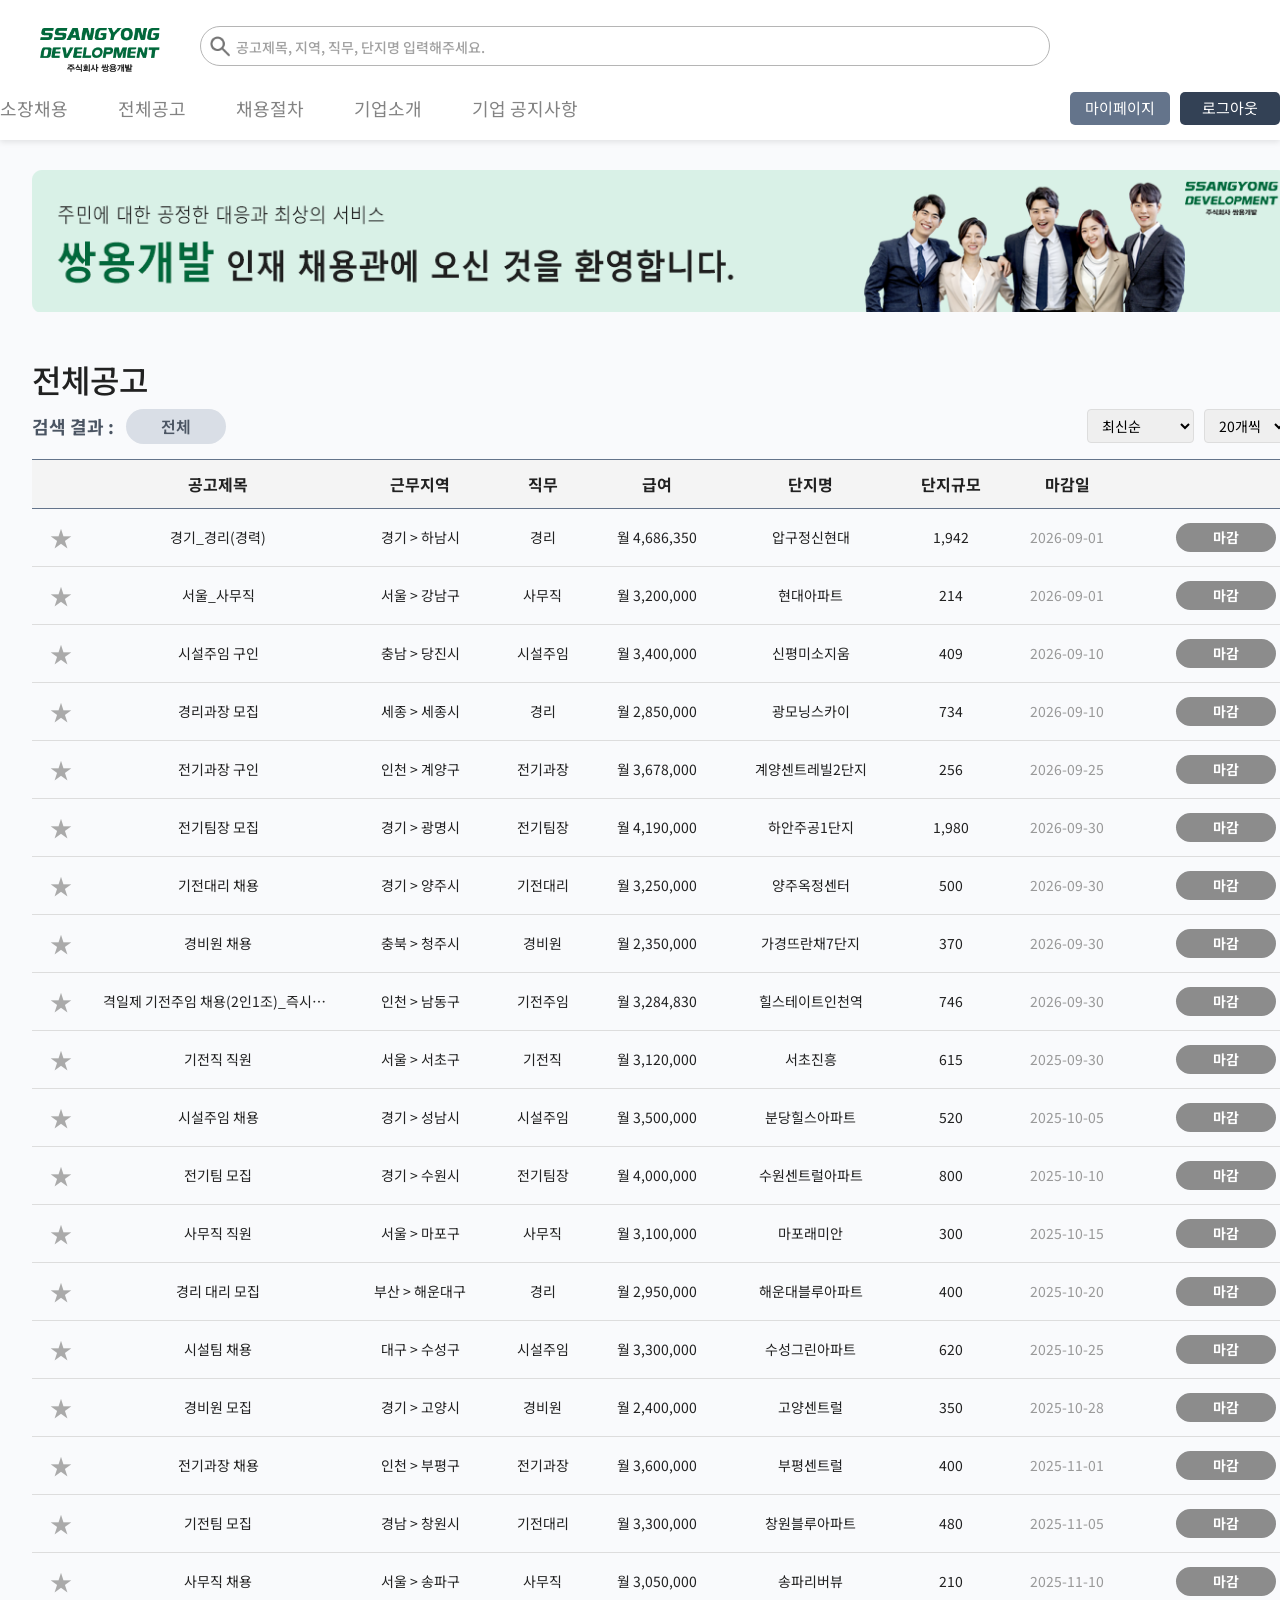
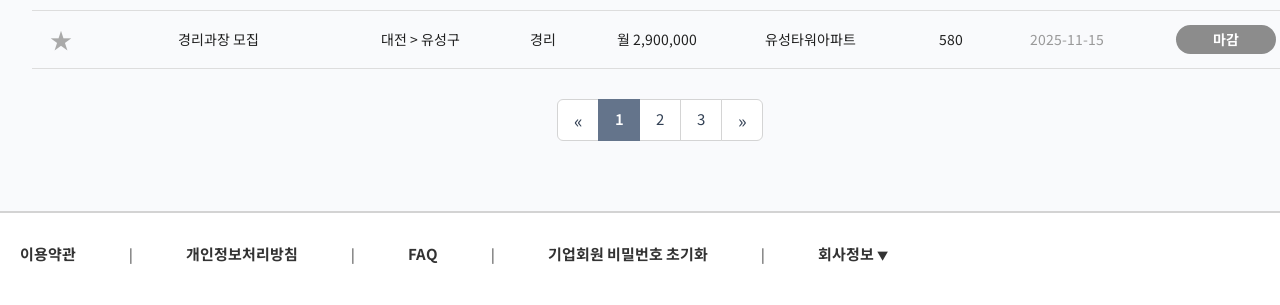
==== default.html @ 2a8342a6 "detailPage push" ====
<!DOCTYPE html>
<html lang="en">

<head>
    <meta charset="UTF-8" />
    <meta name="viewport" content="width=device-width, initial-scale=1.0" />
    <title>위탁사 채용 정보 | 아파트잡</title>
    <link rel="icon" href="/assets/img/favicon.png" type="image/x-icon" />

    <!-- bootstrap -->
    <link href="https://cdn.jsdelivr.net/npm/bootstrap@5.3.8/dist/css/bootstrap.min.css" rel="stylesheet" />
    <!-- Font Awesome CDN (v6.5.2) -->
    <link rel="stylesheet" href="https://cdnjs.cloudflare.com/ajax/libs/font-awesome/6.5.2/css/all.min.css"
        integrity="sha512-SzlrxWUlpfuzQ+pcUCosxcglQRNAq/DZjVsC0lE40xsADsfeQoE8N6JY3m5z4R7Q0zj1T9juT7d4K5t1Q=="
        crossorigin="anonymous" referrerpolicy="no-referrer" />
    <link rel="stylesheet" href="./assets/css/global.css" />
    <link rel="stylesheet" href="./assets/css/subPage.css" />
    <link rel="stylesheet" href="./assets/css/head.css" />
    <link rel="stylesheet" href="./assets/css/company-domain.css" />
</head>

<body>
    <!-- header -->
    <header id="headerWrap"></header>

    <main class="company-page container">
        <!-- 기업 배너 -->
        <section class="companyBanner">
            <img src="/assets/img/ssyong_banner-2.png" alt="기업 배너" />
        </section>

        <!-- 전체 공고 -->
        <section id="allRecruit" class="general mt-5">
            <h2 class="subJobListHeader-title">전체공고</h2>
            <div class="job-list-header">
                <div class="subSearchResult">
                    <span class="subSearchResult-label">검색 결과 :</span>
                    <div class="subSearchResult-keyword">
                        소장
                    </div>
                </div>
                <div class="sort-box">
                    <!-- 정렬 옵션 -->
                    <select id="sortOrder">
                        <option value="latest" selected>최신순</option>
                        <option value="salary">급여순</option>
                        <option value="deadline">마감임박순</option>
                    </select>

                    <!-- 페이지 개수 옵션 -->
                    <select id="pageSize">
                        <option value="20" selected>20개씩</option>
                        <option value="30">30개씩</option>
                        <option value="40">40개씩</option>
                        <option value="50">50개씩</option>
                    </select>
                </div>
            </div>
            <table class="job-table subJob-table">
                <thead>
                    <tr>
                        <th></th>
                        <th>공고제목</th>
                        <th>근무지역</th>
                        <th>직무</th>
                        <th>급여</th>
                        <th>단지명</th>
                        <th>단지규모</th>
                        <th>마감일</th>
                        <th></th>
                    </tr>
                </thead>

                <tbody id="jobTableBody">
                    <!-- JS로 데이터 렌더링 -->
                </tbody>
            </table>

            <!-- 페이지네이션 -->
            <nav class="subJob-pagination" aria-label="Page navigation example">
                <ul class="pagination justify-content-center">
                    <li class="page-item">
                        <a class="page-link" href="#" aria-label="Previous">
                            <span aria-hidden="true">&laquo;</span>
                        </a>
                    </li>
                    <li class="page-item">
                        <a class="page-link" href="#">1</a>
                    </li>
                    <li class="page-item">
                        <a class="page-link" href="#">2</a>
                    </li>
                    <li class="page-item">
                        <a class="page-link" href="#">3</a>
                    </li>
                    <li class="page-item">
                        <a class="page-link" href="#">4</a>
                    </li>
                    <li class="page-item">
                        <a class="page-link" href="#">5</a>
                    </li>
                    <li class="page-item">
                        <a class="page-link" href="#">6</a>
                    </li>
                    <li class="page-item">
                        <a class="page-link" href="#">7</a>
                    </li>
                    <li class="page-item">
                        <a class="page-link" href="#">8</a>
                    </li>
                    <li class="page-item">
                        <a class="page-link" href="#">9</a>
                    </li>
                    <li class="page-item">
                        <a class="page-link" href="#">10</a>
                    </li>
                    <li class="page-item">
                        <a class="page-link" href="#" aria-label="Next">
                            <span aria-hidden="true">&raquo;</span>
                        </a>
                    </li>
                </ul>
            </nav>
            </div>
        </section>

    </main>

    <!-- footer -->
    <footer id="footerWrap" class="site-footer"></footer>

    <!-- Back to Top -->
    <button id="backToTop" class="back-to-top" aria-label="맨 위로 이동" title="맨 위로" type="button">
        <!-- 단순한 화살표 아이콘 (SVG) -->
        <svg width="20" height="20" viewBox="0 0 24 24" aria-hidden="true" focusable="false">
            <path d="M12 4l-8 8h5v8h6v-8h5z"></path>
        </svg>
    </button>

    <script src="./assets/js/jobList.js"></script>
    <script src="./assets/js/subLogin.js"></script>
    <script src="./assets/js/company-common.js"></script>
    <!-- bootstrap JS -->
    <script src="https://cdn.jsdelivr.net/npm/bootstrap@5.3.8/dist/js/bootstrap.bundle.min.js"
        integrity="sha384-FKyoEForCGlyvwx9Hj09JcYn3nv7wiPVlz7YYwJrWVcXK/BmnVDxM+D2scQbITxI"
        crossorigin="anonymous"></script>
    <script src="https://cdn.jsdelivr.net/npm/@popperjs/core@2.11.8/dist/umd/popper.min.js"
        integrity="sha384-I7E8VVD/ismYTF4hNIPjVp/Zjvgyol6VFvRkX/vR+Vc4jQkC+hVqc2pM8ODewa9r"
        crossorigin="anonymous"></script>
    <script src="https://cdn.jsdelivr.net/npm/bootstrap@5.3.8/dist/js/bootstrap.min.js"
        integrity="sha384-G/EV+4j2dNv+tEPo3++6LCgdCROaejBqfUeNjuKAiuXbjrxilcCdDz6ZAVfHWe1Y"
        crossorigin="anonymous"></script>
    <!-- Swiper JS -->
    <script src="https://cdn.jsdelivr.net/npm/swiper@11/swiper-bundle.min.js"></script>
    <script src="https://cdn.jsdelivr.net/npm/swiper/swiper-bundle.min.js"></script>
</body>

</html>
---- assets/css/global.css ----
@import url("https://fonts.googleapis.com/css2?family=Noto+Sans+KR:wght@100..900&display=swap");

* {
    font-family: "Noto Sans KR", "Malgun Gothic", "맑은 고딕", sans-serif;
}

body {
    width: 100%;
    min-width: 1320px;
    margin: 0 auto;
    overflow-x: auto;
    box-sizing: border-box;
    color: #212121;
}
body,
button,
dd,
div,
dl,
dt,
fieldset,
form,
h1,
h2,
h3,
h4,
h5,
h6,
input,
li,
ol,
p,
table,
td,
textarea,
th,
ul {
    padding: 0;
    margin: 0;
}
a {
    text-decoration: none;
    color: inherit;
    margin: 0;
    padding: 0;
}
main {
    background-color: #f9fafc;
    padding-bottom: 50px;
    padding-top: 10px;
}

#headerWrap {
    background-color: #f9fafc;
}

/* footer */
footer {
    width: 100%;
    background: #fff;
    border-top: 1px solid #d3d3d3 !important;
}
.site-footer {
    width: 100%;
    background: #fff;
    border-top: 1px solid #d3d3d3 !important;
}
.footer-inner {
    max-width: 1280px;
    margin: 0 auto;
    color: #333;
    padding: 20px 0;
    font-size: 14px;
}
.footer-info p {
    margin: 2px 5px;
    line-height: 1.8;
}
.footer-links {
    margin-top: 10px;
    margin-bottom: 20px;
}
.footer-links a {
    color: #333;
    text-decoration: none;
    margin: 0 50px;
    font-weight: 700;
    font-size: 15px;
}
.footer-links a:first-child {
    margin-left: 0;
}
.footer-links a:hover {
    text-decoration: underline;
}

/* Top Button */
.back-to-top {
    position: fixed;
    right: 24px;
    bottom: 30px;
    width: 48px;
    height: 48px;
    border-radius: 12px;
    border: none;
    background: #ffffff;
    border: 1px solid #ddd;
    color: #333;
    display: grid;
    place-items: center;
    box-shadow: 0 8px 20px rgba(0, 0, 0, 0.25);
    cursor: pointer;
    transform: translateY(16px) scale(0.95);
    opacity: 0;
    pointer-events: none;
    transition:
        opacity 220ms ease,
        transform 220ms ease;
    z-index: 9999;
}

/* 보이는 상태 */
.back-to-top.show {
    transform: translateY(0) scale(1);
    opacity: 1;
    pointer-events: auto;
}

/* 호버/포커스 스타일 */
.back-to-top:focus,
.back-to-top:hover {
    outline: none;
    box-shadow:
        0 10px 26px rgba(0, 0, 0, 0.35),
        0 0 0 4px rgba(0, 0, 0, 0.06);
    transform: translateY(-2px) scale(1.02);
}

/* SVG 아이콘 기본 */
.back-to-top svg {
    fill: currentColor;
    width: 22px;
    height: 22px;
}

/* 기본 네비 */
.serviceNav {
    list-style: none;
    display: flex;
    gap: 20px;
    align-items: center;
    margin: 0;
    padding: 0;
}

.serviceNav li {
    position: relative;
}

.serviceNav a.navItem {
    text-decoration: none;
    color: #333;
    padding: 8px 12px;
    display: block;
}

/* 즐겨찾기 */
.favorite-star {
    cursor: pointer;
    font-size: 22px;
    color: #aaa;
    transition:
        color 0.25s ease,
        transform 0.2s ease;
    user-select: none;
}
.favorite-star.active {
    color: orange;
    transform: scale(1.3);
}
.favorite-star:hover {
    color: orange;
}

/* 마이페이지 즐겨찾기 버튼 */
.myPage-favorite-star {
    font-size: 25px !important;
    cursor: pointer;
    transition:
        color 0.25s ease,
        transform 0.2s ease;
    user-select: none;
}
.myPage-favorite-star.active {
    color: orange;
    transform: scale(1.3);
}
.myPage-favorite-star:hover {
    color: orange;
}

/* 로그인 */
#login {
    width: 50%;
    height: 55vh;
}
#login .nav-tabs .nav-item .nav-link {
    width: 307px;
}
.input-group .input-group-text {
    background-color: #fff;
}
.input-group .input-group-text img {
    width: 35px;
}
.input-group input[type="text"], input[type="password"] {
    border-left: none;
}
.input-group input[type="text"]::placeholder, input[type="password"]::placeholder {
    color: #aaa;
    font-size: 1.1rem;
} 
#login .tab-content .tab-pane .btn-primary {
    width: 100%;
    border-radius: 10px;
    padding: 10px;
    font-size: 18px;
}
.enterprise-find-your-pw {
    font-size: 20px;
    text-align: center;
    color: #CC0000;
}
.social_login .login-btn {
    width: 100%;
    /* padding: 10px; */
    border: none;
    border-radius: 10px;
    /* font-size: 20px; */
    display: flex;
    align-items: center;
    justify-content: center;
    font-weight: 500;
}
.social_login .google_login {
    border: 1px solid #E7E7E7;
    border-radius: 5px;
    background-color: #fff;
    color:#B3B3B3;
    padding: 7px 12px;
    font-size: 14px;
    display: flex;
    justify-content: center;
    align-items: center;
}
.social_login .google_login img {
    width: 25px;
    margin-right: 10px;
}
---- assets/css/subPage.css ----
body {
  background-color: #f9fafc;
}
#subPage {
    width: 1280px;
    margin: 20px auto 0;
    background-color: transparent;
	z-index: 10 !important;
}
#subPage h2 {
    font-size: 30px;
    font-weight: 700 !important;
    margin: 30px 0 20px 0;
    color: #333;
}
#subpage h2.bannner__title {
    color: #fff;
}
#subPage h2 .small {
    font-size: 18px;
    color: #333;
    font-weight: 500;
}
/* 이력서 페이지 필수 */
.required {
    font-size: 1rem;
    font-weight: normal;
    float: right;
    display: inline;
    vertical-align: bottom;
}
.star {
    color: #e60000;
}
.main-card-container {
    display: grid;
    grid-template-columns: repeat(2, 1fr);
    gap: 20px;
    position: relative;
    overflow: visible;
    z-index: 0;
    padding: 0px 10px 20px;
}

/* 카드 기본 스타일 */
.main-card {
    border: 2px solid #0071f3;
    border-radius: 10px;
    padding: 15px;
    background: #fff;
    display: flex;
    flex-direction: column;
    min-height: 180px;
    transition:
        transform 0.3s cubic-bezier(0.4, 0, 0.2, 1),
        box-shadow 0.3s cubic-bezier(0.4, 0, 0.2, 1),
        border 0.3s cubic-bezier(0.4, 0, 0.2, 1);
    text-decoration: none;
    color: inherit;
    position: relative;
    z-index: 1;
    margin: 0; /* grid gap으로 충분히 띄움 */
}

/* hover 시 그림자 강조 */
.main-card:hover {
    border: 1px solid #d2d2d2;
    transform: translateY(-10px); /* 살짝 더 띄움 */
    box-shadow: 0 12px 12px rgba(0, 0, 0, 0.25); /* 그림자 크게 강조 */
    z-index: 10; /* 카드 위로 */
}
/* 비어있는 카드 값 */
.main-card-preparation {
    border: 2px solid #d2d2d2;
    border-radius: 10px;
    padding: 15px;
    background: #fff;
    font-size: 18px;
    text-align: center;
    display: flex;
    justify-content: center;
    align-items: center;
    font-weight: 600;
    color: #666;
    height: 180px;
    content: "...";
    animation: dots 1s infinite;
}
@keyframes dots {
    0% {
        content: "준비중";
    }
    33% {
        content: "준비중.";
    }
    66% {
        content: "준비중..";
    }
    100% {
        content: "준비중...";
    }
}

/* 카드 내부 텍스트 */
.main-card-header {
    font-size: 15px;
    color: #666;
    margin-bottom: 6px;
}

.main-card-title {
    font-size: 1.4rem;
    font-weight: 600;
    margin-bottom: 10px;
    white-space: nowrap;
    overflow: hidden;
    text-overflow: ellipsis;
}

/* info 영역 좌우 분리 */
.main-card-info {
    display: flex;
    justify-content: space-between;
    align-items: flex-end;
    margin-top: auto;
}
.mainCard-info-left {
    font-size: 15px;
    line-height: 1.5;
    color: #333;
    width: 60%;
}
.mainCard-info-right {
    display: flex;
    align-items: flex-end;
    gap: 8px;
    width: 40%;
}
.main-deadline {
    font-weight: bold;
    color: #e60000;
    font-size: 15px;
    width: 100px;
    font-size: 16px !important;
    text-align: right;
    padding-right: 10px;
}
.main-btn {
    background: #0070f3 !important;
    color: #fff;
    width: 100px;
    font-weight: 700;
    font-size: 15px !important;
    width: 150px;
}
.main-btn:hover {
    background: #0070f3;
    color: #fff;
}

/* General Styles */
section.general {
    margin: 20px 0;
}

.job-posting-general table {
    width: 100%;
    border-collapse: collapse;
    font-size: 14px;
}
.job-posting-general th,
.job-posting-general td,
.job-table th,
.job-table td {
    padding: 12px;
    border-bottom: 1px solid #ddd;
    text-align: center;
}
.job-posting-general th,
.job-table th {
    background: #f4f4f4;
    font-weight: bold;
    font-size: 16px;
    border-top: 2px solid #0070f3;
    border-bottom: 2px solid #0070f3;
}
.job-posting-general td {
    color: #333;
}
td.title {
    white-space: nowrap;
    overflow: hidden;
    text-overflow: ellipsis;
    max-width: 200px; /* 원하는 너비 */
}

td.company {
    white-space: nowrap;
    overflow: hidden;
    text-overflow: ellipsis;
    max-width: 200px; /* 원하는 너비 */
}

/* 일반 광고 버튼 */
.btn {
    padding: 6px 14px;
    border-radius: 20px;
    font-size: 13px;
    border: none;
    cursor: pointer;
}
.btn-apply {
    background: #0070f3 !important;
    color: #fff;
    width: 100px;
    font-weight: 700;
}
.btn-apply:hover {
    background: #0070f3;
    color: #fff;
}
.btn-expired {
    background: #8c8c8c !important;
    color: #fff !important;
    cursor: default;
    width: 100px;
    font-weight: 700;
}
.btn-expired:hover {
    background: #8c8c8c !important;
    color: #fff !important;
    cursor: default;
}

/* 전체공고 */
.job-list {
    margin-top: 70px;
}
.job-list-header {
    display: flex;
    justify-content: space-between;
    align-items: center;
    margin-bottom: 15px;
    font-size: 18px;
    font-weight: 600;
}
.sort-box {
    display: flex;
    gap: 10px;
}
.sort-box select {
    padding: 5px 10px;
    border: 1px solid #ddd;
    border-radius: 4px;
    font-size: 14px;
}
.job-table {
    width: 100%;
    border-collapse: collapse;
    font-size: 14px;
}

.job-table thead {
    background: #f8f9fa;
}
.job-table td:last-child {
    text-align: right;
}

/* 페이지 네이션 */
.pagination {
  display: flex;
  justify-content: center;
  align-items: center;
  gap: 0px;
  margin-top: 30px !important;
  background-color: transparent !important;
  border: none !important;
}

/* 각 페이지 버튼 */
.pagination .page-item .page-link {
  display: flex;
  align-items: center;
  justify-content: center;
  width: 42px;       /* 버튼 크기 키움 */
  height: 42px;
  font-size: 15px;
  color: var(--point-0B2F68, #0d6efd);
  border: 1px solid #d4d4d4;
  background-color: #fff;
  transition: all 0.1s ease;
}

/* hover 시 효과 */
.pagination .page-item .page-link:hover {
  background-color: #eaf2ff;
  color: #0d6efd;
  border-color: #0d6efd;
}

/* active(클릭중) */
.pagination .page-item:active .page-link {
  background-color: #fff !important;
  border: 1px solid #0d6efd !important;
}

/* focus (탭 이동 시) */
.pagination .page-item:focus .page-link {
  outline: none !important;
  box-shadow: none !important;
  background-color: transparent !important;
}

/* 현재 선택된 페이지 */
.pagination .page-item.active .page-link {
  background-color: #0d6efd !important;
  border-color: #0d6efd !important;
  color: #fff !important;
  font-weight: 600;
}

/* 화살표(«, ») 정렬 보정 */
.pagination .page-item:first-child .page-link,
.pagination .page-item:last-child .page-link {
  font-size: 18px;
  line-height: 1;
  width: 42px;
  height: 42px;
}


/* 위탁사 페이지 */
.company-card {
    aspect-ratio: 1 / 1;
    transition:
        transform 0.2s ease,
        box-shadow 0.2s ease;
}

.company-card:hover {
    transform: translateY(-10px);
    box-shadow: 15px 15px 20px rgba(0, 0, 0, 0.45);
}

/* 카드 사이 간격 줄이기 */
#companyList {
    row-gap: 1.5rem;
}

/* 행 전체를 왼쪽 정렬 */
.company-section .row {
    justify-content: flex-start !important;
}

/* 위탁사 상세페이지 */
.company-page {
    max-width: 1280px;
}
.company-logo {
	font-size:30px;
	font-weight:700;
}
.company-logo img {
    max-height: 60px;
	max-width: 250px;
	
}
.company-banner img {
    width: 100%;
    border-radius: 10px;
}
.company-desc {
    font-size: 18px;
    line-height: 1.8;
    color: #202020;
    font-weight: 600;
}
.job-table th,
.job-table td {
    vertical-align: middle;
}
.job-table .btn {
    font-size: 14px;
    padding: 4px 10px;
}
.pagination .page-link {
    color: #0055DB;
}
.company-header .btn-outline-primary {
    border: 2px solid #0055DB;
    color: #0055DB;
    font-size: 1.2rem;
    font-weight: 600;
    width: 250px;
    border-radius: 10px;
}
.company-header .btn-outline-primary:hover {
    background-color: #fff;
    color: #0055DB;
}

/* ================================
   채용공고 상세페이지
================================ */

/* 상단 요약정보 */
.job-summary {
  border-top: 2px solid #0055DB;
  padding-top: 40px;
}
.job-summary h3 {
  font-size: 2.2rem;
  color: #202020;
}
.job-summary h4 {
  font-size: 1.5rem;
  color: #696969;
}
.endDate {
  font-size: 1.4rem;
  color: #e60000;
  font-weight: 600;
  float: right;
  display: flex;
  justify-content: center;
}

/* 요약정보 그룹 */
.job-summary-group {
  border-top: 1px solid #A8A8A8;
  border-bottom: 1px solid #A8A8A8;
  margin-top: 20px;
}
.job-summary-group h6 {
  font-size: 1.2rem;
  color: #202020;
  margin-bottom: 10px;
}

/* 지원조건, 근무조건, 단지정보 */
.job-summaryBox-requirement,
.job-summaryBox-condition,
.job-summaryBox-complex {
  line-height: 1.8;
  padding: 20px;
}
.job-summaryBox-complex {
  border-left: 1px solid #A8A8A8;
}

/* 지원하기 / 즐겨찾기 버튼 */
.job-action-apply,
.job-action-favorite, .job-action-print, .job-action-list {
  width: 250px;
  font-size: 1.1rem;
  padding: 10px;
  border-radius: 10px;
  font-weight: 500;
}
.job-action-favorite, .job-action-print, .job-action-list {
  background-color: #b3b3b3;
  border: none;
}
.job-action-favorite:hover, .job-action-print:hover, .job-action-list:hover {
  background-color: #b3b3b3 !important;
}

/* ================================
   탭 (상세요강 / 단지정보)
================================ */
.nav-tabs .nav-link {
  color: #555;
  font-weight: 500;
  width: 150px;
}
.nav-tabs .nav-link.active {
  color: #0071f3;
  font-weight: 700;
  background-color: #fff;
  border-color: #dee2e6 #dee2e6 #fff;
}
.nav-tabs .nav-link:hover {
  color: #0071f3;
}

/* ================================
   상세요강 테이블
================================ */
.job-detail__table th {
  width: 20%;
  background-color: #f8f9fa;
  font-weight: 600;
}
.job-detail__table td {
  width: 30%;
  vertical-align: middle;
}

/* ================================
   단지정보 섹션
================================ */
.job-complex__wrap {
  margin-top: 1.5rem;
}
.complex-header-title {
  font-weight: 700;
  font-size: 16px;
  margin-bottom: 1rem;
}
.table-section-title {
  background-color: #f8f9fa;
  font-weight: 700;
  text-align: left;
}
.table-section-subtitle {
    color: #de0000 !important;
    border-left: none !important;
}
.job-complex__table th {
  background-color: #fafafa;
  color: #222;
  font-weight: 600;
  width: 20%;
  vertical-align: middle;
}
.job-complex__table td {
  color: #333;
  background-color: #fff;
  vertical-align: middle;
}
.job-complex__table th,
.job-complex__table td {
  padding: 10px 12px;
  line-height: 1.6;
}
.job-complex__table + .job-complex__table {
  margin-top: 1.5rem;
}
@media (max-width: 768px) {
  .job-complex__table th,
  .job-complex__table td {
    font-size: 14px;
    padding: 8px 10px;
  }
}

/* hover 시 버튼만 살짝 밝게 */
.job-action-favorite:hover {
  background-color: #777;
}

/* active 상태일 때, 별만 노란색으로 */
.job-action-favorite.active::first-letter {
  color: #ffe100; /* 골드(노란 별) */
}

/* optional: 클릭 시 약간의 강조 */
.job-action-favorite.active {
  background-color: #777; /* 살짝 어두운 회색 유지 */
}

/* 위탁사 전체공고 data가 없을 시 */
.empty-list-message {
	text-align:center !important;
	background-color:#fff;
	font-size:16px;
}


/* personality.html CSS */
.personality-banner {
	background-color:#2D74B4;
	text-align:center;
	margin-top:-10px;
}
.personality-banner img {
	width:1000px;
}
.assessment-wrapper {
	display: flex;
	padding: 10px;
	gap: 50px;
}
.assessment-item {
	background-color:#fff;
	border:1px solid #d1d1d1;
	border-radius: 10px;
	padding:20px;
	flex: 1 1;
	text-align:center;
}
.assessment-item-title {
	font-size: 30px;
	font-weight:bold;
	margin-bottom:10px;
}
.assessment-item p {
	line-height:1.5;
	font-size:16px;
}
.assessment-item-btn .assessment-btn {
	width:70%;
	border: none;
	border-radius:90px;
	padding:10px;
	font-weight:bold;
	color:#fff;
	margin-top:20px;
	font-size:18px;
}
.is-apply {
	background-color:#0055DB;
}
.is-disabled {
	background-color:#AAAAAA;
}
.customer-service__icon {
	width:45px;
}
.customer-service {
	background-color:#2D457D;
	margin-top:50px;
	color:#fff;
	display:flex;
	justify-content:center;
	padding:20px;
}
.customer-service__inner {
	width:1280px;
}
.customer-service__contact {
	font-size:30px;
	margin-top:20px;
	font-weight:bold;
}
.customer-service__email {
	margin-left:50px;
}
.customer-service__email a {
	text-decoration: none;
}



/* order-confirm.html CSS */

/* 서비스 선택 테이블 */
.survey-service-table {
  width: 100%;
  border-collapse: collapse;
  margin-bottom: 24px;
  font-size: 18px;
}
.survey-service-table thead th {
  border-top: 2px solid #777;
  border-bottom: 1px solid #ccc;
  padding: 10px 8px;
  text-align: center;
  font-size: 18px;
  font-weight: 600;
}
.survey-service-table tbody td {
  border-bottom: 2px solid #777;
  padding: 12px 8px;
  text-align: center;
}
.service-notice {
	line-height: 1.5;
	font-size: 15px;
}

/* 체크박스 크기 */
.survey-service .survey-service-table .col-check input[type="checkbox"] {
  appearance: auto;
  -webkit-appearance: auto;
  width: 20px;
  height: 20px;
  border: 1px solid #999;
  border-radius: 3px;
  background-color: #fff;
  cursor: pointer;
  accent-color: #0055DB; 
}

/* 약관 공통 영역 */
.terms-section {
  padding: 16px;
  font-size: 16px;
  line-height: 1.7;
}
.terms-title {
  font-weight: 500;
  margin-bottom: 10px;
}
.terms-list {
  margin: 0 0 20px 0;
  background-color:#fff;
  padding: 10px;
  border: 1px solid #d1d1d1;
  width:100%;
  max-height: 240px; 
  overflow-y: auto;         /* 내부 스크롤 */
  padding-right: 8px;       /* 스크롤바 때문에 텍스트 잘림 방지 */
}
.terms-section + .terms-section {
  margin-top: 24px;
}
.terms-list::-webkit-scrollbar {
  width: 6px;
}
.terms-list::-webkit-scrollbar-thumb {
  background: #ccc;
  border-radius: 3px;
}
.terms-list ul li {
  margin-bottom: 5px;
  list-style: disc;
  margin-left: 20px;
}
.terms-list ol li {
  margin-bottom: 5px;
  list-style: decimal;
  margin-left: 20px;
}
.terms-list ol li ul>li {
  margin-bottom: 5px;
  list-style: disc;
  margin-left: 20px;
}
.terms-list .style-none {
	list-style: none;
}
.terms-privacy, .terms-third {
   margin-top:40px;
}

/*  동의 체크 영역 */
.agree-item {
  display: flex;
  align-items: center;
  gap: 6px;
  margin-top: 8px;
}
.agree-item input[type="checkbox"] {
  appearance: auto;
  -webkit-appearance: auto;
  width: 18px;
  height: 18px;
  border: 1px solid #999;
  border-radius: 3px;
  background-color: #fff;
  cursor: pointer;
  accent-color: #0055DB; 
}
.agree-item label {
  font-size: 16px;
  cursor: pointer;
}

/* 전체 동의 */
.agree-all {
  display: flex;
  justify-content: center;
  align-items: center;
  margin: 20px 0;
  font-weight: 600;
  font-size: 18px;
}
.agree-all input[type="checkbox"] {
  appearance: auto;
  -webkit-appearance: auto;
  width: 20px;
  height: 20px;
  border: 1px solid #999;
  border-radius: 3px;
  background-color: #fff;
  cursor: pointer;
  accent-color: #0055DB; 
}
.agree-all label {
  display: flex;
  align-items: center;
  gap: 10px;
  cursor: pointer;
  padding-left: 10px;
}

/* 검사시작 */
.btn-submit {
  display: block;
  margin: 0 auto;
  width: 200px;
  height: 50px;
  background: #0D6EFD;
  color: #fff;
  font-size: 20px;
  font-weight: 600;
  border: none;
  cursor: pointer;
  margin-top:40px;
}
.btn-submit:hover {
  background: #0B5ED7;
}
.btn-submit:disabled {
  background-color: #AAAAAA;
  cursor: not-allowed;
}



/* ================================
   채용관 상세페이지 - office_info
================================ */
.recruit-header {
    position: sticky;
    background-color: #F9FAFC;
    top: 0;
    z-index: 10;
    width: 1280px;
    padding: 30px 0 20px;
}
.recruit-header__top {
    display: flex;
    justify-content: space-between;
    align-items: center;
}
.recruit-company-name {
    font-size: 30px;
    font-weight: 700;
    display: flex;
    align-items: center;
}

.recruit-header .btn-outline-primary {
    border: 2px solid #0055DB;
    color: #0055DB;
    font-size: 1.2rem;
    font-weight: 600;
    width: 250px;
    border-radius: 10px;
}
.recruit-header .btn-outline-primary:hover {
    background-color: #fff;
    color: #0055DB;
}
.recruit-header__banner {
    border-radius: 5px;
}
.recruit-header__tab {
    display: flex;
    justify-content: space-between;
}
.recruit-header__tab .tab-btn {
    flex: 1;
    padding: 12px 0;
    font-size: 16px;
    font-weight: 500;
    color: #666;
    background: #e7eef6;
    border: none;
    border-right: 1px solid #cacbcf;
    border-top: 1px solid #cacbcf;
    border-bottom: 1px solid #cacbcf;
    cursor: pointer;
    transition: all 0.2s ease;
}
.recruit-header__tab .tab-btn:last-child {
    border-right: none;
}
/* hover */
.recruit-header__tab .tab-btn:hover {
    background: #0055DB;
    color: #fff;
    border: 1px solid #0055DB;
}
/* 활성화 */
.recruit-header__tab .tab-btn.active {
    background: #0055DB;
    color: #fff;
    border: 1px solid #0055DB;
}

/* 클릭 눌림 느낌 */
.recruit-header__tab .tab-btn:active {
    transform: translateY(1px);
}


/* ================================
   소장채용 카드
================================ */
.director-card-list {
    display: grid;
    grid-template-columns: repeat(3, 1fr);
    gap: 20px;
    margin-top: 20px;
}
.director-card-link {
    text-decoration: none;
    color: inherit;
    display: block;
}
.director-card {
    background: #fff;
    border: 2px solid #0071f3;
    border-radius: 10px;
    padding: 18px 20px;
    transition: all 0.2s ease;
    position: relative;
}
/* hover */
.director-card:hover {
    box-shadow: 0 8px 20px rgba(0,0,0,0.08);
    transform: translateY(-4px);
}
.director-card__top {
    display: flex;
    justify-content: space-between;
    align-items: center;
    margin-bottom: 10px;
}

.director-card__company {
    font-size: 17px;
    color: #0055DB;
    border-radius: 20px;
    font-weight: 600;
}
.director-card__title {
    font-size: 22px;
    font-weight: 700;
    color: #111827;
    margin-bottom: 12px;
    white-space: nowrap;
    overflow: hidden;
    text-overflow: ellipsis;
}
.director-card__tags {
    display: flex;
    flex-wrap: wrap;
    margin-bottom: 12px;
    gap: 5px;
}

.tag {
    font-size: 14.5px;
    color: #494949;
    font-weight: 500;
}
.director-card__salary {
    font-size: 14px;
    color: #374151;
    margin-bottom: 16px;
}

.director-card__salary strong {
    font-weight: 700;
    color: #111827;
}
.director-card__bottom {
    display: flex;
    justify-content: space-between;
    align-items: center;
}

.director-card__dday {
    font-size: 16px;
    font-weight: 600;
    color: #e60000;
}

/* 상세보기 버튼 */
.director-card__detail {
    font-size: 14px;
    font-weight: 600;
    color: #fff;
    background: #2563eb;
    border: none;
    padding: 8px 30px;
    border-radius: 6px;
    cursor: pointer;
    transition: background 0.2s;
}

.director-card__detail:hover {
    background: #1d4ed8;
}

/* 소장채용 빈 카드 */
.director-card--empty {
    display: flex;
    justify-content: center;
    align-items: center;
}
.director-card__empty {
    display: flex;
    flex-direction: column;
}
.job-card__img {
    width: 150px;
    margin-bottom: 10px;
}
.job-card__empty-text {
    font-weight: 600;
    font-size: 18px;
    color: #494949;
}
.process-img {
    text-align: center;
    padding: 40px 0 50px;
}
.process-img img {
    height: 200px;
}



/* ================================
   기업 공지사항 게시판 Wrapper
================================ */
.board-wrapper {
  padding: 0;
  margin-top: 1.5rem;
}
/* 테이블 기본 */
.board-table {
  width: 100%;
  border-collapse: collapse;
  text-align: center;
  font-size: 15px;
  color: #222;
}
/* ================================
   헤더
================================ */
.board-table thead th {
  padding: 8px 5px;
  font-weight: 600;
  font-size: 18px;
  border-top: 2px solid #2f61d5;
  border-bottom: 2px solid #2f61d5;
}
/* ================================
   바디
================================ */
.board-table tbody td {
  padding: 16px 10px;
  border-bottom: 1px solid #cfcfcf;
  font-size: 15px;
}
/* ================================
   제목
================================ */
.board-title {
  text-align: center;
}
.board-title a {
  color: #222;
  text-decoration: underline;
  text-underline-offset: 3px;
}
.board-title a:hover {
  color: #2f61d5;
}
/* ================================
   hover 효과 (선택)
================================ */
.board-table tbody tr:hover {
  background: #f5f7ff;
}
---- assets/css/head.css ----
header {
    position: relative;
    z-index: 4;
    zoom: 1;
    width: 100%;
    background-color: #fff;
    margin: 0 auto;
}
#header {
    width: 100%;
    padding-top: 10px;
    margin: 0 auto;
    box-shadow: 0 2px 6px rgba(0, 0, 0, 0.1);
}
#header .headInner {
    max-width: 1280px;
    width: 100%;
    margin: 10px auto;
    display: flex;
    align-items: center;
    justify-content: space-between;
    position: relative;
    z-index: 5;
}
/* logo */
#header .headInner .logo img {
    width: 150px;
}
#header .headInner #searchWrap {
    position: relative;
    display: inline-block;
}
#header .headInner #searchWrap .search-icon {
    position: absolute;
    left: 10px;
    top: 50%;
    transform: translateY(-60%);
    pointer-events: none;
}
#header .headInner #searchWrap input {
    width: 850px;
    padding: 7px 12px 7px 35px; 
    border: 3px solid #0055DB;
    border-radius: 5px;
}
#header .headInner #searchWrap input:focus {
    outline: none;
    border: 3px solid #0055DB; 
}
#header .headInner #searchWrap input::placeholder {
    font-size: 14px;
    font-weight: 500;
    color: #a1a1a1;
}
#header .headInner .etesys {
    font-size: 16px;
    font-weight: 700;
    display: flex;
}
#header .headInner .etesys a.bann-etesys::before {
    content: "";
    display: inline-block;
    width: 36px;
    height: 36px;
    margin-right: 6px;
    background-image: url("../img/etesys_icon.png");
    background-repeat: no-repeat;
    background-size: cover;
    vertical-align: middle;
}
#header #headNavBar {
    max-width: 1280px;
    width: 100%;
    margin: 10px auto 0;
    display: flex;
    align-items: center;
    justify-content: space-between;
    position: relative;
    z-index: 5;
    padding: 10px 0 15px;

}
#header #headNavBar .aptNavArea .serviceNav {
    display: flex;
    align-items: center;
    gap: 50px;
    list-style: none;
}
#header #headNavBar .aptNavArea .serviceNav .navItem {
    font-size: 18px;
    font-weight: 600;
    color: #333;
    position: relative;
    padding: 0px 0;
}
#header #headNavBar .aptNavArea .serviceNav .navItem:hover {
    color: #0055DB;
}
#header #headNavBar .userNav {
    display: flex;
    align-items: center;
    gap: 10px;
    list-style: none;
    font-size: 15px;
    color: #757575;
}
.userNav .corp, .userNav .mypage {
    border:1px solid #D3D3D3;
    text-align: center;
    padding: 3px 15px;
    border-radius: 90px;
}
/* 드롭다운 */
.dropdown-menu {
  position: absolute;
  top: 100%;
  left: 0;
  background: #fff;
  border: 1px solid #ddd;
  border-radius: 6px;
  box-shadow: 0 2px 5px rgba(0, 0, 0, 0.1);
  min-width: 140px;
  display: none;
  flex-direction: column;
  z-index: 10;
  margin-top: 5px;
}
.dropdown-menu li {
    list-style: none;
    font-size: 16px;
}
.dropdown-menu li a {
  display: block;
  padding: 10px;
  color: #333;
  white-space: nowrap;
}
.dropdown-menu li a:hover {
  background-color: #f4f4f4;
  color: #0073e6;
}
/* hover 시 표시 */
.dropdown:hover .dropdown-menu {
  display: flex;
}
---- assets/css/company-domain.css ----
section {
    scroll-margin-top: 160px;
}
.subdomain-header {
    position: fixed;
}
.subdomain-header .headInner {
    justify-content: flex-start !important;
}
.companyLogo {
    width: 200px !important;
    text-align: center;
}
.companyLogo img {
    height: 44px;
}
.subSearch input {
    border: 1px solid #b5b5b5 !important;
    border-radius: 90px !important;
}
.subdomain-header .aptNavArea {
    display: flex;
    justify-content: space-between;
    align-items: center;
    width: 100%;
}
.subNavItem {
    color: #838383 !important;
    font-weight: normal !important;
}
.subNavItem:hover {
    color: #334155 !important;
    font-weight: 600 !important;
}
.subUserNav-link {
    display: block;
    width: 100px;
    padding: 5px 10px;
    border-radius: 5px;
    text-align: center;
    color: #fff;
    background-color: #64748b;
}

/* 로그인 */
.subUserNav-link.login {
    background-color: #334155;
}

/* 로그아웃 */
.subUserNav-link.logout {
    background-color: #334155;
}

/* 기업 배너 */
.companyBanner {
    margin-top: 160px;
}

.companyBanner img {
    width: 100%;
}

/* 소장 채용 카드 */
.subDirector-card {
    border: 1px solid #d2d2d2 !important;
    height: 182px;
}
.subDirector-card .director-card__company {
    color: #64748b !important;
}
.subDirector-card .director-card__title {
    color: #2d3748;
}
.subDirector-card .director-card__detail {
    background-color: #334155;
}
.director-card--empty.subDirector-card {
    transform: none;
    box-shadow: none;
}
.subDirector-card .director-card__empty {
    display: flex;
    align-items: center;
}
.subDirector-card .director-card__empty img {
    height: 45px;
}
.subDirector-card .job-card__empty-text {
    font-weight: normal !important;
    font-size: 1rem;
    margin-top: 5px;
}

/* 전체 공고 */
.subJob-table thead th {
    border-top: 1px solid #64748b !important;
    border-bottom: 1px solid #64748b;
    background-color: #f4f4f4;
}
.subJob-table .btn-apply {
    background-color: #334155 !important;
}

/* 페이지네이션 */
.subJob-pagination .page-link {
    color: #334155 !important;
}
.subJob-pagination .page-item.active .page-link {
    background-color: #64748b !important;
    border: none;
}
.subJob-pagination .page-item .page-link:hover {
    border: 1px solid #64748b;
    background-color: #f1f1f1;
}

/* 기업 소개글 */
.subJob-company-desc {
    font-weight: normal;
    font-size: 1rem;
}

/* 기업 공지글 */
.subJob-table .board-row:hover {
    background-color: #fff;
}

.subCompanyHomepage {
    margin-top: 20px;
    text-align: center;
}

.subCompanyHomepage-btn {
    display: inline-flex;
    align-items: center;
    justify-content: center;
    min-width: 300px;
    height: 60px;
    padding: 0 10px;
    border: none;
    border-radius: 8px;
    background: #334155;
    color: #fff;
    font-size: 1.2rem;
    font-weight: 600;
    cursor: pointer;
    transition: all 0.2s ease;
}

.subCompanyHomepage-btn:hover {
    opacity: 0.9;
}

/* =========================
   🔹 FOOTER
========================= */
.footer-info-panel {
    max-height: 0;
    overflow: hidden;
    margin-top: 0;
    font-size: 13px;
    color: #777;
    line-height: 1.7;
    transition:
        max-height 0.3s ease,
        margin-top 0.3s ease,
        opacity 0.3s ease;
    opacity: 0;
}

.footer-info-panel.show {
    max-height: 200px;
    margin-top: 15px;
    opacity: 1;
}

.footer-info-panel p {
    font-size: 0.9rem;
    list-style: 1.8;
}
.footer-arrow {
    font-size: 0.7rem;
}

/* 검색페이지 - default.html */
.subJobListHeader-title {
    margin-bottom: 10px;
}
.subSearchResult {
    display: flex;
    align-items: center;
    gap: 12px;
}

.subSearchResult-label {
    font-size: 18px;
    font-weight: 700;
    color: #4b5563;
    white-space: nowrap;
}

.subSearchResult-keyword {
    display: flex;
    align-items: center;
    justify-content: center;
    border-radius: 999px;  
    flex-wrap: wrap;
    gap: 10px;
}

.subSearchResult-tag {
    display: inline-flex;
    align-items: center;
    justify-content: center;
    min-width: 100px;
    min-height: 35px;
    padding: 0 18px;
    background: #d9dee6;
    border-radius: 999px;
    font-size: 16px;
    font-weight: 600;
    color: #4b5563;
}

/* 상세페이지 */
.subRecruitDetail {
    margin-top: 180px !important;
}
.subRecruitDetail .job-summary {
    border-top-color: #334155 !important;
}
.subRecruitDetail .nav-tabs .nav-link.active {
    color: #334155 !important;
    background-color: #fff !important;
}
.subRecruitDetail .nav-tabs .nav-link {
    background-color: #334155 !important;
    color: #fff;
}
.subRecruitDetail .job-action-apply {
    background-color: #334155 !important;
}
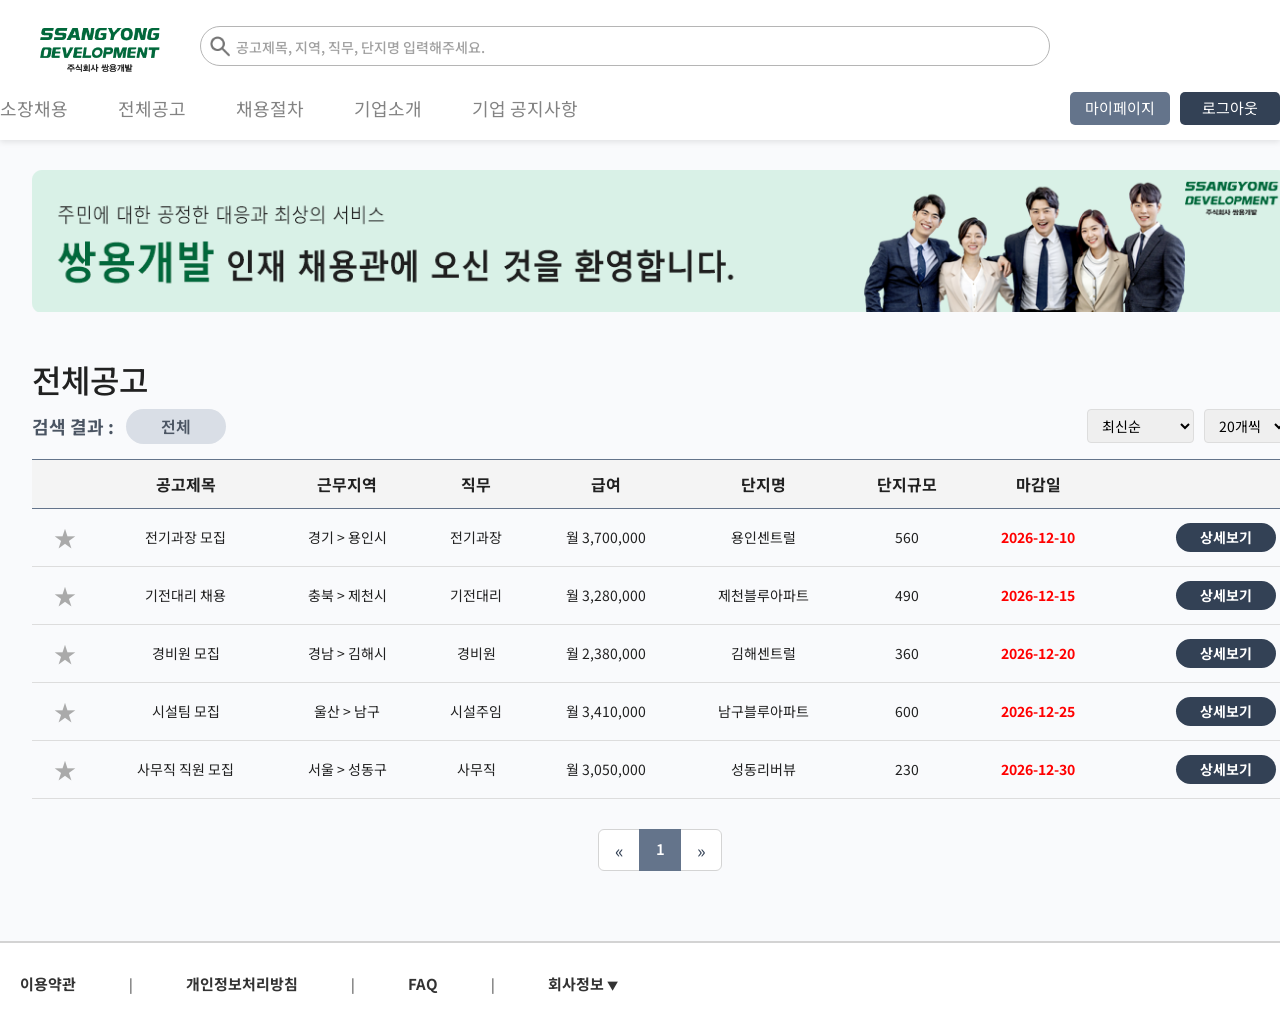
==== commit 749a8ebc: "기업 채용관 퍼블리싱 작업 완료 및 검색 기능 분리" ====
--- a/default.html
+++ b/default.html
@@ -137,9 +137,10 @@
         </svg>
     </button>
 
-    <script src="./assets/js/jobList.js"></script>
-    <script src="./assets/js/subLogin.js"></script>
-    <script src="./assets/js/company-common.js"></script>
+    <script src="/assets/js/subSearch.js"></script>
+    <script src="/assets/js/jobList.js"></script>
+    <script src="/assets/js/subLogin.js"></script>
+    <script src="/assets/js/company-common.js"></script>
     <!-- bootstrap JS -->
     <script src="https://cdn.jsdelivr.net/npm/bootstrap@5.3.8/dist/js/bootstrap.bundle.min.js"
         integrity="sha384-FKyoEForCGlyvwx9Hj09JcYn3nv7wiPVlz7YYwJrWVcXK/BmnVDxM+D2scQbITxI"
